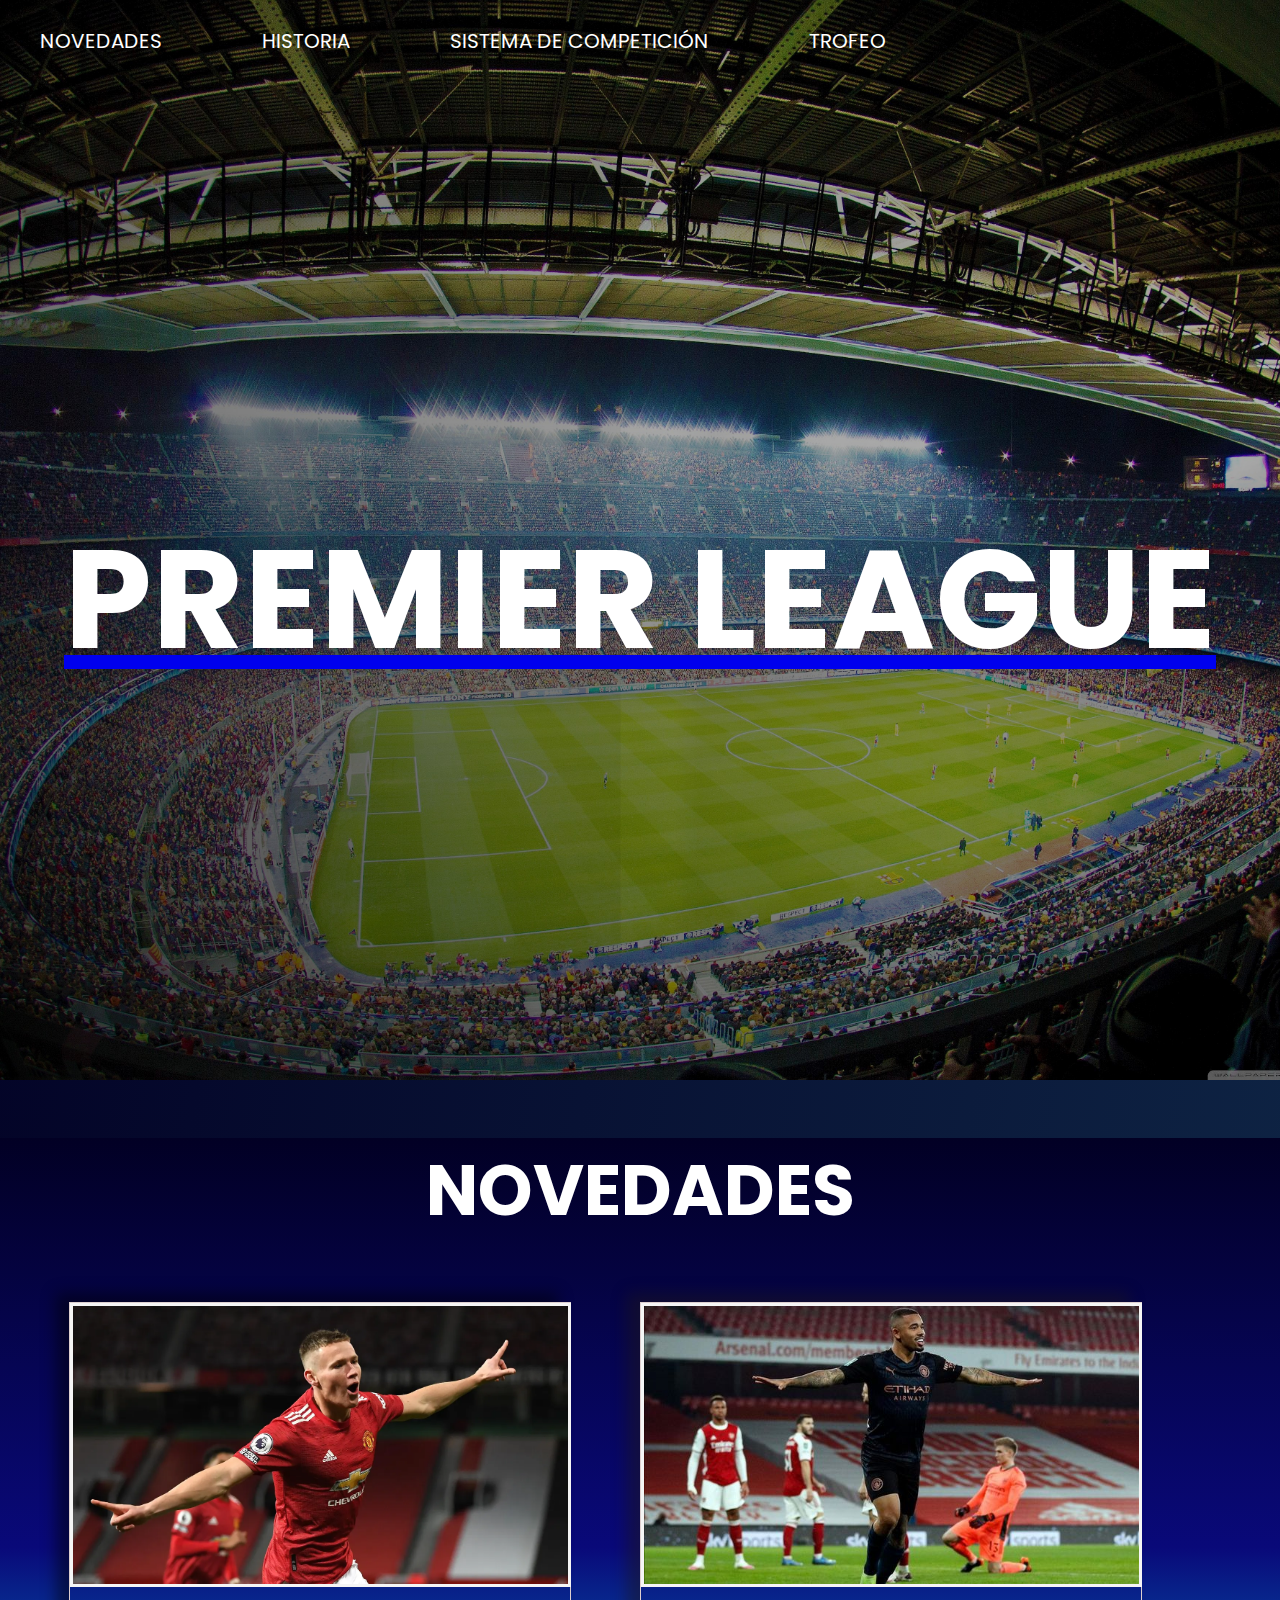
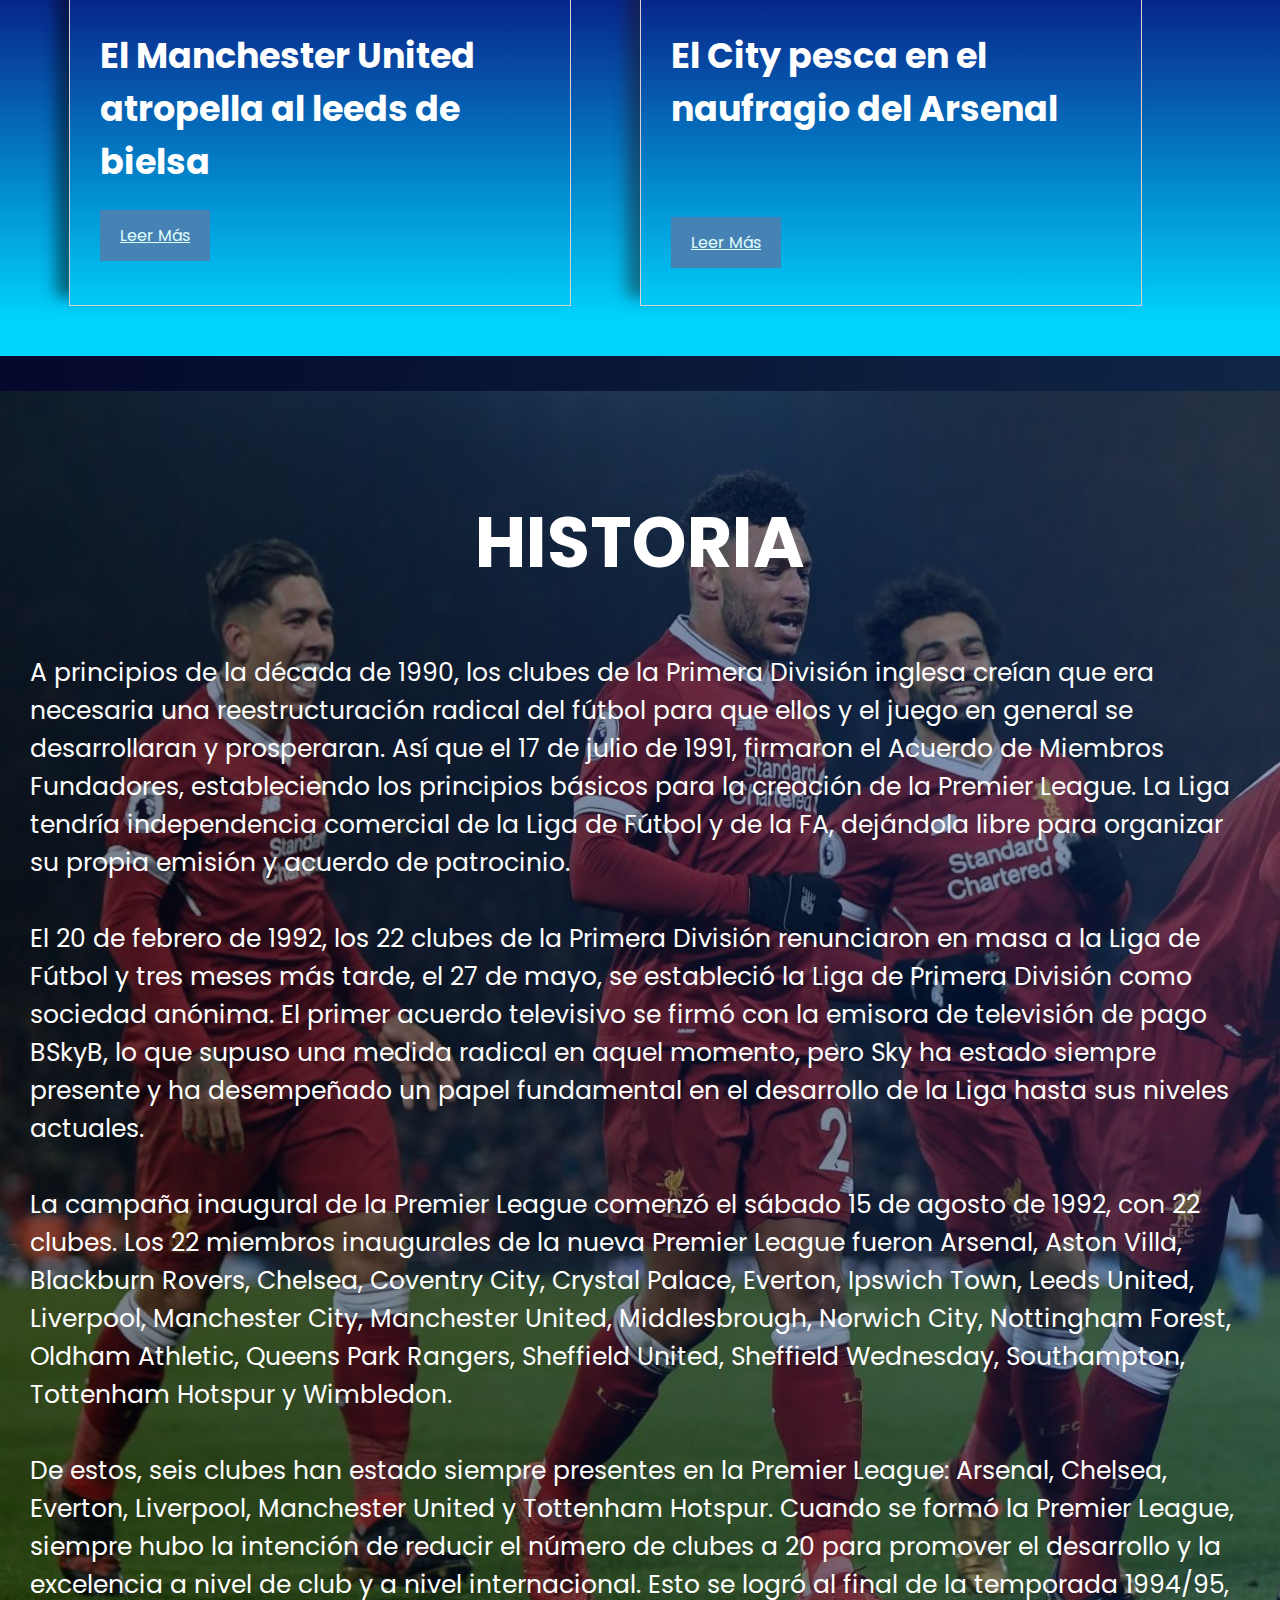
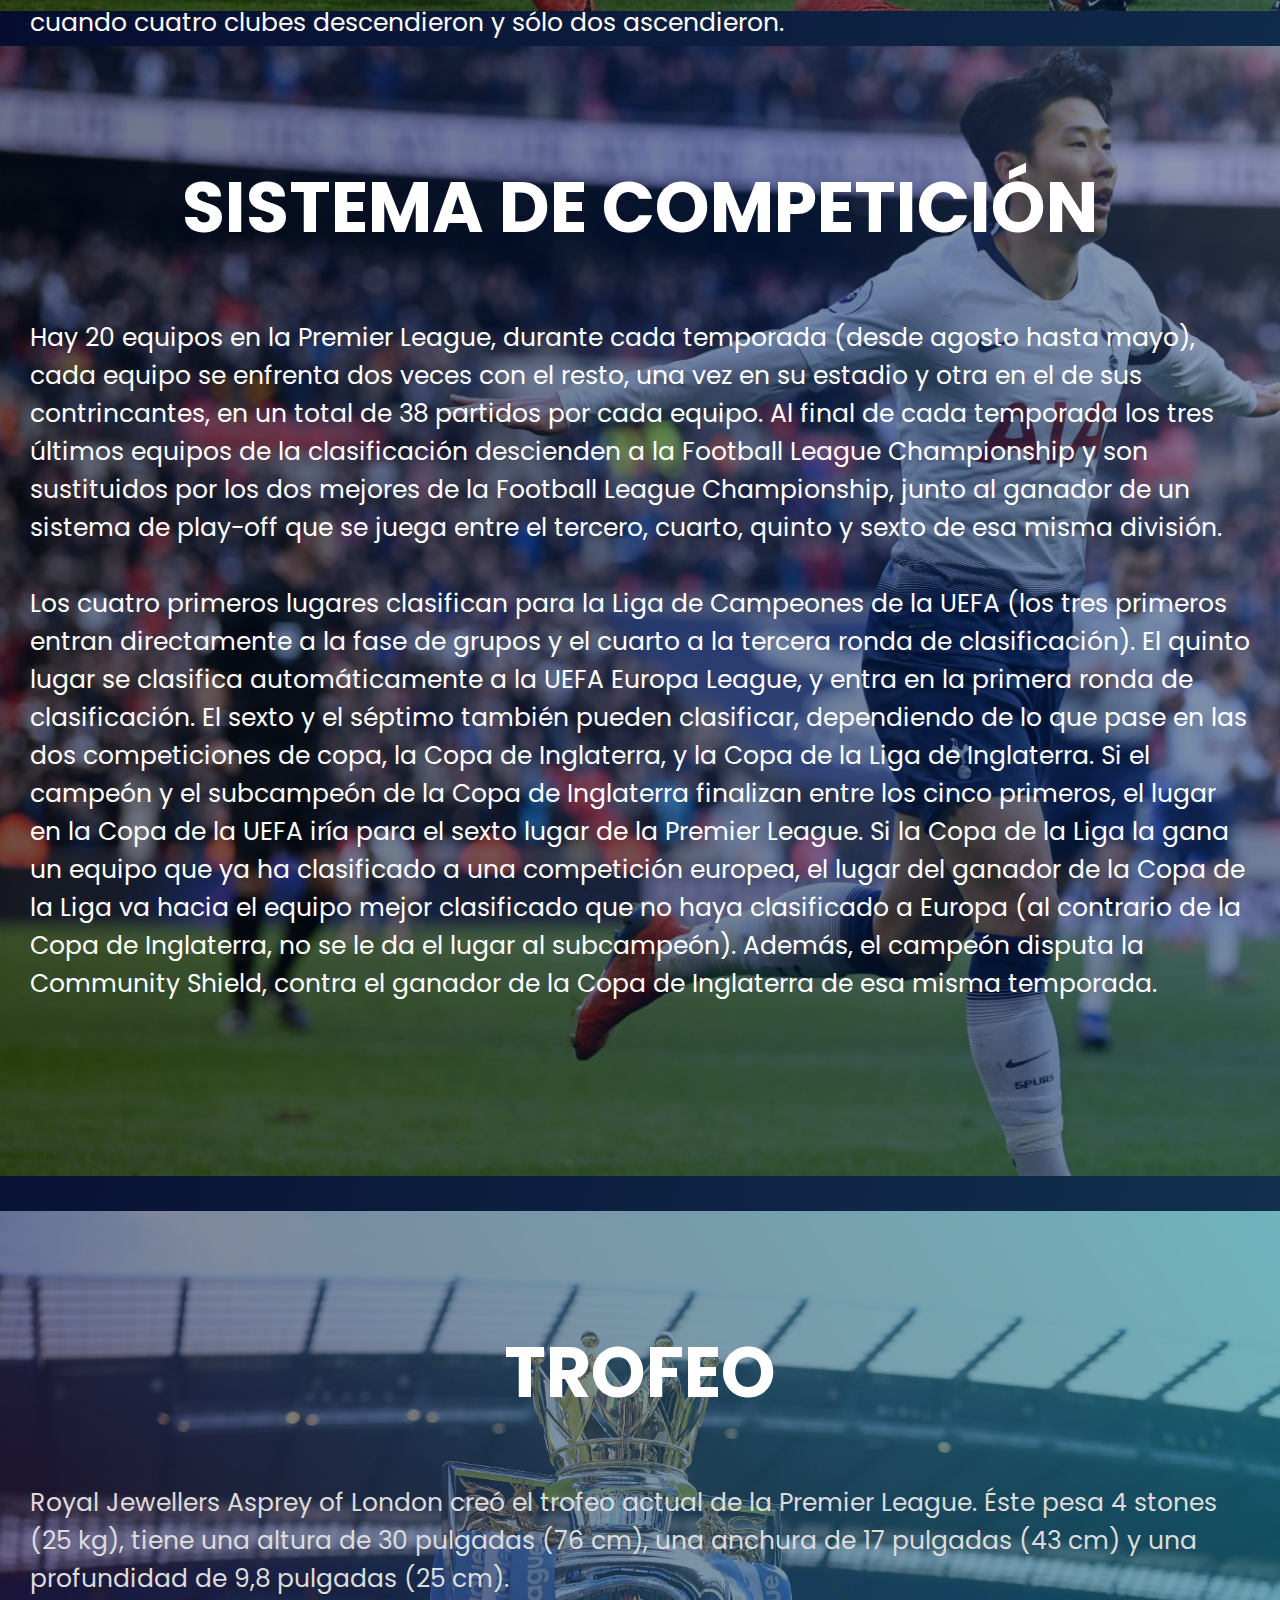
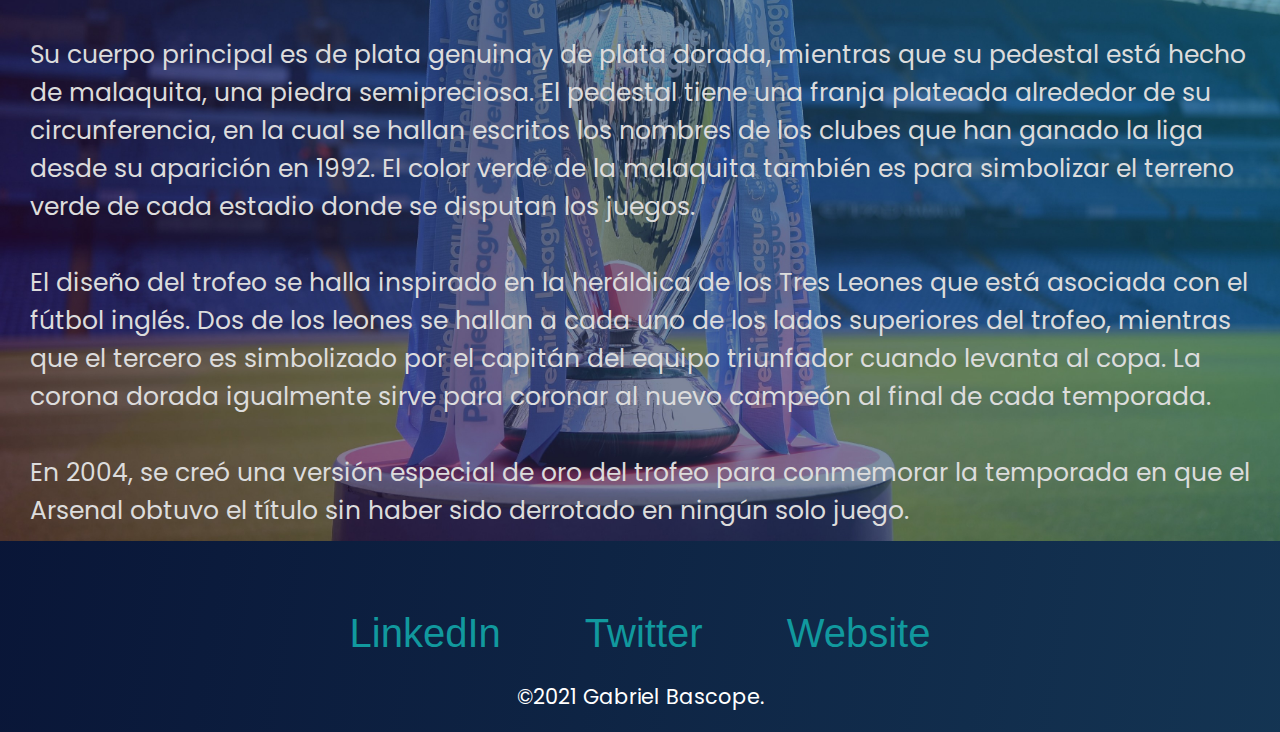
==== index.html @ 184c1cd0 "canvio de readme" ====
<!DOCTYPE html>
<html>
<head>
    <title>Premier League</title>
    <link  rel="stylesheet" href="css/styles.css">
    <link href="https://fonts.googleapis.com/css2?family=Poppins:wght@300&display=swap" rel="stylesheet">
     
 </head>
<body>
  




     <!-- PORTADA -->

     
    <div class ="PORTADA">
        
        <header>
            <nav>
            
                <ul class="navegacion">
                    <li><a href="#novedades">NOVEDADES</li></a>
                    <li><a href="#historia">HISTORIA</li></a> 
                    <li><a href="#Sistema">SISTEMA DE COMPETICIÓN</li></a>
                    <li><a href="#Trofeo">TROFEO</li></a>
                </ul>
                
            
            </nav>
        </header>

  
            <div class="titular">


                <a href="https://www.premierleague.com/" target="_blank">
                <font color='White'><h1 align='center'>PREMIER LEAGUE</h1></font>
                </a>
                
                
            </div>

          
           
    </div>
       <!-- FIN-DE-PORTADA -->

           


          <!-- NOVEDADES -->
    <section>
        <div id="novedades">
            <h2 align="center">NOVEDADES</h2>
            <div id="publicaciones">
                
                <div class="publicacion1"> 
                
                    <img src="images/manU.jpg" width="99%">
                    <h3>El Manchester United atropella al leeds de bielsa</h3>
                    <a href="https://www.sport.es/es/noticias/premier-league/manchester-united-atropella-leeds-8240069" target="_blank">Leer Más<i class="fas fa-angel-double fa-angle-double-right "></i></a>
                    
                </div>
                <div class="publicacion2">
                    
                    <img src="images/manCity.jpg" width="99%">
                    <h3>El City pesca en el naufragio del Arsenal</h3>
                    <a href="https://www.sport.es/es/noticias/england-league-cup/city-pesca-naufragio-arsenal-11418150" target="_blank">Leer Más<i class="fas fa-angel-double fa-angle-double-right "></i></a>
                
                </div>
            </div>
        </div>
            
           

    </section>


        <!-- FIN DE NOVEDADES -->
        


        

        <!-- INICIO DE HISTORIA -->
    <section>
        <div id="historia">

            <h2 align="center">HISTORIA</h2>

            <p>A principios de la década de 1990, los clubes de la Primera División inglesa creían que era necesaria una reestructuración radical del fútbol para que ellos y el juego en general se desarrollaran y prosperaran.
                Así que el 17 de julio de 1991, firmaron el Acuerdo de Miembros Fundadores, estableciendo los principios básicos para la creación de la Premier League.
                La Liga tendría independencia comercial de la Liga de Fútbol y de la FA, dejándola libre para organizar su propia emisión y acuerdo de patrocinio.<br><br>
                
                
                
                El 20 de febrero de 1992, los 22 clubes de la Primera División renunciaron en masa a la Liga de Fútbol y tres meses más tarde, el 27 de mayo, se estableció la Liga de Primera División como sociedad anónima.
                El primer acuerdo televisivo se firmó con la emisora de televisión de pago BSkyB, lo que supuso una medida radical en aquel momento, pero Sky ha estado siempre presente y ha desempeñado un papel fundamental en el desarrollo de la Liga hasta sus niveles actuales.<br><br>
                
                
                
                La campaña inaugural de la Premier League comenzó el sábado 15 de agosto de 1992, con 22 clubes.
                Los 22 miembros inaugurales de la nueva Premier League fueron Arsenal, Aston Villa, Blackburn Rovers, Chelsea, Coventry City, Crystal Palace, Everton, Ipswich Town, Leeds United, Liverpool, Manchester City, Manchester United, Middlesbrough, Norwich City, Nottingham Forest, Oldham Athletic, Queens Park Rangers, Sheffield United, Sheffield Wednesday, Southampton, Tottenham Hotspur y Wimbledon.<br><br>
                
                
                
                De estos, seis clubes han estado siempre presentes en la Premier League: Arsenal, Chelsea, Everton, Liverpool, Manchester United y Tottenham Hotspur. 
                Cuando se formó la Premier League, siempre hubo la intención de reducir el número de clubes a 20 para promover el desarrollo y la excelencia a nivel de club y a nivel internacional. Esto se logró al final de la temporada 1994/95, cuando cuatro clubes descendieron y sólo dos ascendieron.
                
            </p>

        </div>



   
    </section>
    <!-- FIN DE HISTORIA -->


    <!-- SISTEMA DE COMPETICIÓN -->
    <section>
        <div id="Sistema">
            <h2 align="center">SISTEMA DE COMPETICIÓN</h2>
            <p>Hay 20 equipos en la Premier League, durante cada temporada (desde agosto hasta mayo), cada equipo se enfrenta dos veces con el resto, una vez en su estadio y otra en el de sus contrincantes, en un total de 38 partidos por cada equipo. Al final de cada temporada los tres últimos equipos de la clasificación descienden a la Football League Championship y son sustituidos por los dos mejores de la Football League Championship, junto al ganador de un sistema de play-off que se juega entre el tercero, cuarto, quinto y sexto de esa misma división.<br><br>

            Los cuatro primeros lugares clasifican para la Liga de Campeones de la UEFA (los tres primeros entran directamente a la fase de grupos y el cuarto a la tercera ronda de clasificación). El quinto lugar se clasifica automáticamente a la UEFA Europa League, y entra en la primera ronda de clasificación. El sexto y el séptimo también pueden clasificar, dependiendo de lo que pase en las dos competiciones de copa, la Copa de Inglaterra, y la Copa de la Liga de Inglaterra. Si el campeón y el subcampeón de la Copa de Inglaterra finalizan entre los cinco primeros, el lugar en la Copa de la UEFA iría para el sexto lugar de la Premier League. Si la Copa de la Liga la gana un equipo que ya ha clasificado a una competición europea, el lugar del ganador de la Copa de la Liga va hacia el equipo mejor clasificado que no haya clasificado a Europa (al contrario de la Copa de Inglaterra, no se le da el lugar al subcampeón). Además, el campeón disputa la Community Shield, contra el ganador de la Copa de Inglaterra de esa misma temporada.</p>


        </div>
     

    </section>

    
    <!-- TROFEO -->

    <section>
        <div id="Trofeo">
            <h2 align="center">TROFEO</h2>
            <p>Royal Jewellers Asprey of London creó el trofeo actual de la Premier League. Éste pesa 4 stones (25 kg), tiene una altura de 30 pulgadas (76 cm), una anchura de 17 pulgadas (43 cm) y una profundidad de 9,8 pulgadas (25 cm).<br><br>

                Su cuerpo principal es de plata genuina y de plata dorada, mientras que su pedestal está hecho de malaquita, una piedra semipreciosa. El pedestal tiene una franja plateada alrededor de su circunferencia, en la cual se hallan escritos los nombres de los clubes que han ganado la liga desde su aparición en 1992. El color verde de la malaquita también es para simbolizar el terreno verde de cada estadio donde se disputan los juegos.<br><br>
                
                El diseño del trofeo se halla inspirado en la heráldica de los Tres Leones que está asociada con el fútbol inglés. Dos de los leones se hallan a cada uno de los lados superiores del trofeo, mientras que el tercero es simbolizado por el capitán del equipo triunfador cuando levanta al copa. La corona dorada igualmente sirve para coronar al nuevo campeón al final de cada temporada.<br><br>
                
                En 2004, se creó una versión especial de oro del trofeo para conmemorar la temporada en que el Arsenal obtuvo el título sin haber sido derrotado en ningún solo juego.
            </p>
        



        </div>

  



    </section>


       <div class="bottom-container">
        <a class="footer-link" href="https://youtu.be/dQw4w9WgXcQ" target="_blank">LinkedIn</a>
        <a class="footer-link" href="https://youtu.be/dQw4w9WgXcQ" target="_blank">Twitter</a>
        <a class="footer-link" href="https://youtu.be/dQw4w9WgXcQ" target="_blank">Website</a><br><br>
      </div>
      <div class="copy">
        &copy;2021 Gabriel Bascope.
       </div>
      


    <!-- FIN DE TROFEO---->
      
 
</body>
</html>
---- css/styles.css ----
html{

    scroll-behavior: smooth;
}


.navegacion a:hover{

    color: red;
    border-bottom: 3px solid red;

}


body{
    font-family: 'Poppins';
    margin: 0;
    background: linear-gradient(100deg, rgba(2,0,36,1) 0%, rgba(39,110,134,1) 59%, rgba(0,212,255,1) 100%);
    background-size: 400% 300%;
    animation: BgGradient 5s ease infinite;

}

@keyframes BgGradient{

0% { background-position: 0% 505 ;}
50%{background-position: 100% 50%;}
100%{background-position: 0% 50%;}

}



.navegacion a{
    text-decoration: none;
    color: white;
    margin-right: 100px;
    font-size: 20px;
    
}


.navegacion li{
list-style: none;
}


nav .navegacion {
    display: flex;
    position: absolute;
    top: 10px;
}


p{
    margin-left: 30px;
    margin-right: 30px;
    font-size: 25px;
        
}

h3{
    margin-left: 30px;
    margin-right: 30px;
    font-size: 35px;
}

h2{
    margin-left: 30px;
    margin-right: 30px;
    font-size: 70px;
        
}


h4{
    margin-left: 30px;
    margin-right: 30px;
}




.titular{
    font-size: 70px;
    hyphens: auto;
}
.titular :hover{

    box-shadow: inset 0 0 20px hsla(199, 63%, 71%, 0.5), 0 0 20px rgba(36, 179, 41, 0.4);
    outline-color: rgba(49, 138, 172, 0);
    outline-offset: 80px;
    text-shadow: 1px 1px 6px rgb(255, 255, 255);
    
}


.PORTADA{
    margin-left: auto;
    margin-right: auto;
    background:  url(/images/stadium.jpg);
    height: 20vh;
    background-repeat: no-repeat;
    background-size: cover;
    padding-top: 400px;
    padding-bottom: 500px;

}


#publicaciones h3{
    hyphens: auto;
    margin-right: 30px;
}



#novedades{

    background: rgb(2,0,36);
    background: -moz-linear-gradient(180deg, rgba(2,0,36,1) 0%, rgba(9,9,121,1) 50%, rgba(0,212,255,1) 96%);
    background: -webkit-linear-gradient(180deg, rgba(2,0,36,1) 0%, rgba(9,9,121,1) 50%, rgba(0,212,255,1) 96%);
    background: linear-gradient(180deg, rgba(2,0,36,1) 0%, rgba(9,9,121,1) 50%, rgba(0,212,255,1) 96%);
    filter: progid:DXImageTransform.Microsoft.gradient(startColorstr="#020024",endColorstr="#00d4ff",GradientType=1);
    color: white;
    /* margin-bottom: 50px;
    margin-top: 20px; */
    padding-bottom: 50px;
    

}


.publicacion1{
    /* padding-top:0px; */
    width: 90%;
    border: 1px solid #DDCFCF;
    width: 500px;
    box-shadow: -13px -9px 14px rgba(0, 0, 0, 0.47);
    padding-bottom: 50px;
    margin: 0 auto;



}

.publicacion1 img{
    background-size: cover;
}

.publicacion2{
    /* padding-top: 0px; */
    width: 100%;
    border: 1px solid #DDCFCF;
    width: 500px;
    box-shadow: -13px -9px 14px rgba(29, 24, 26, 0.47);
    padding-bottom: 50px;
    

}

.publicacion2 h3{

    padding-bottom: 60px;
}



#publicaciones{
    display:grid;
    grid-template-columns: 1fr 1fr;
    /* margin: 10px auto; */

}

#publicaciones a{ 

    margin-left: 30px;
    padding-top: 0px;
}

img{
    transition: all 0.5s ease;
    border-style: solid;
    border-color: whitesmoke;
}


#publicaciones img:hover{

    transform: scale(1.3);
}
#publicaciones a{
    text-decoration: underline;
    color: lightcyan;
    background: steelblue;
    padding:14px 20px 14px 20px;
}






#historia{
    padding-top: 15px;
    background: url(/images/liv.jpg);
    margin: 35px auto;
    height: 20vh;
    background-repeat: no-repeat;
    background-size: cover;
    padding-top: 40px;
    padding-bottom:1000px;
   
    
    
}



#historia h2 {
    color: #fff;

}
#historia p {
    color: #fff;

}


#Sistema{
    background: url(/images/son.jpg);
    margin: 35px auto;
    height: 20vh;
    background-repeat: no-repeat;
    background-size: cover;
    padding-top: 50px;
    padding-bottom: 900px;

}
#Sistema h2{

    color: #fff;
}
#Sistema p{

    color: #fff;
}


   
#Trofeo{

background-image: url(/images/Trofeo.jpg);
margin: 0 auto;
height: 20vh;
background-repeat: no-repeat;
background-size: cover;
padding-top: 50px;
padding-bottom: 700px;




}

#Trofeo p{

color: gainsboro;
}

#Trofeo h2{

color: #fff;
font-size: 70px;
}

.bottom-container{

padding-top:70px;
margin-top: 0px;
color: white;
text-align: center;

}


.bottom-container a{
color: #11999e; 
text-decoration: none;
font-family: 'Gill Sans', 'Gill Sans MT', Calibri, 'Trebuchet MS', sans-serif;
margin: 10px 40px;
font-size: 40px

}

.bottom-container a:hover{

color: white;
}

.copy{
text-align: center;
padding-bottom: 20px;
font-size: 1.3em;
color: white;
}
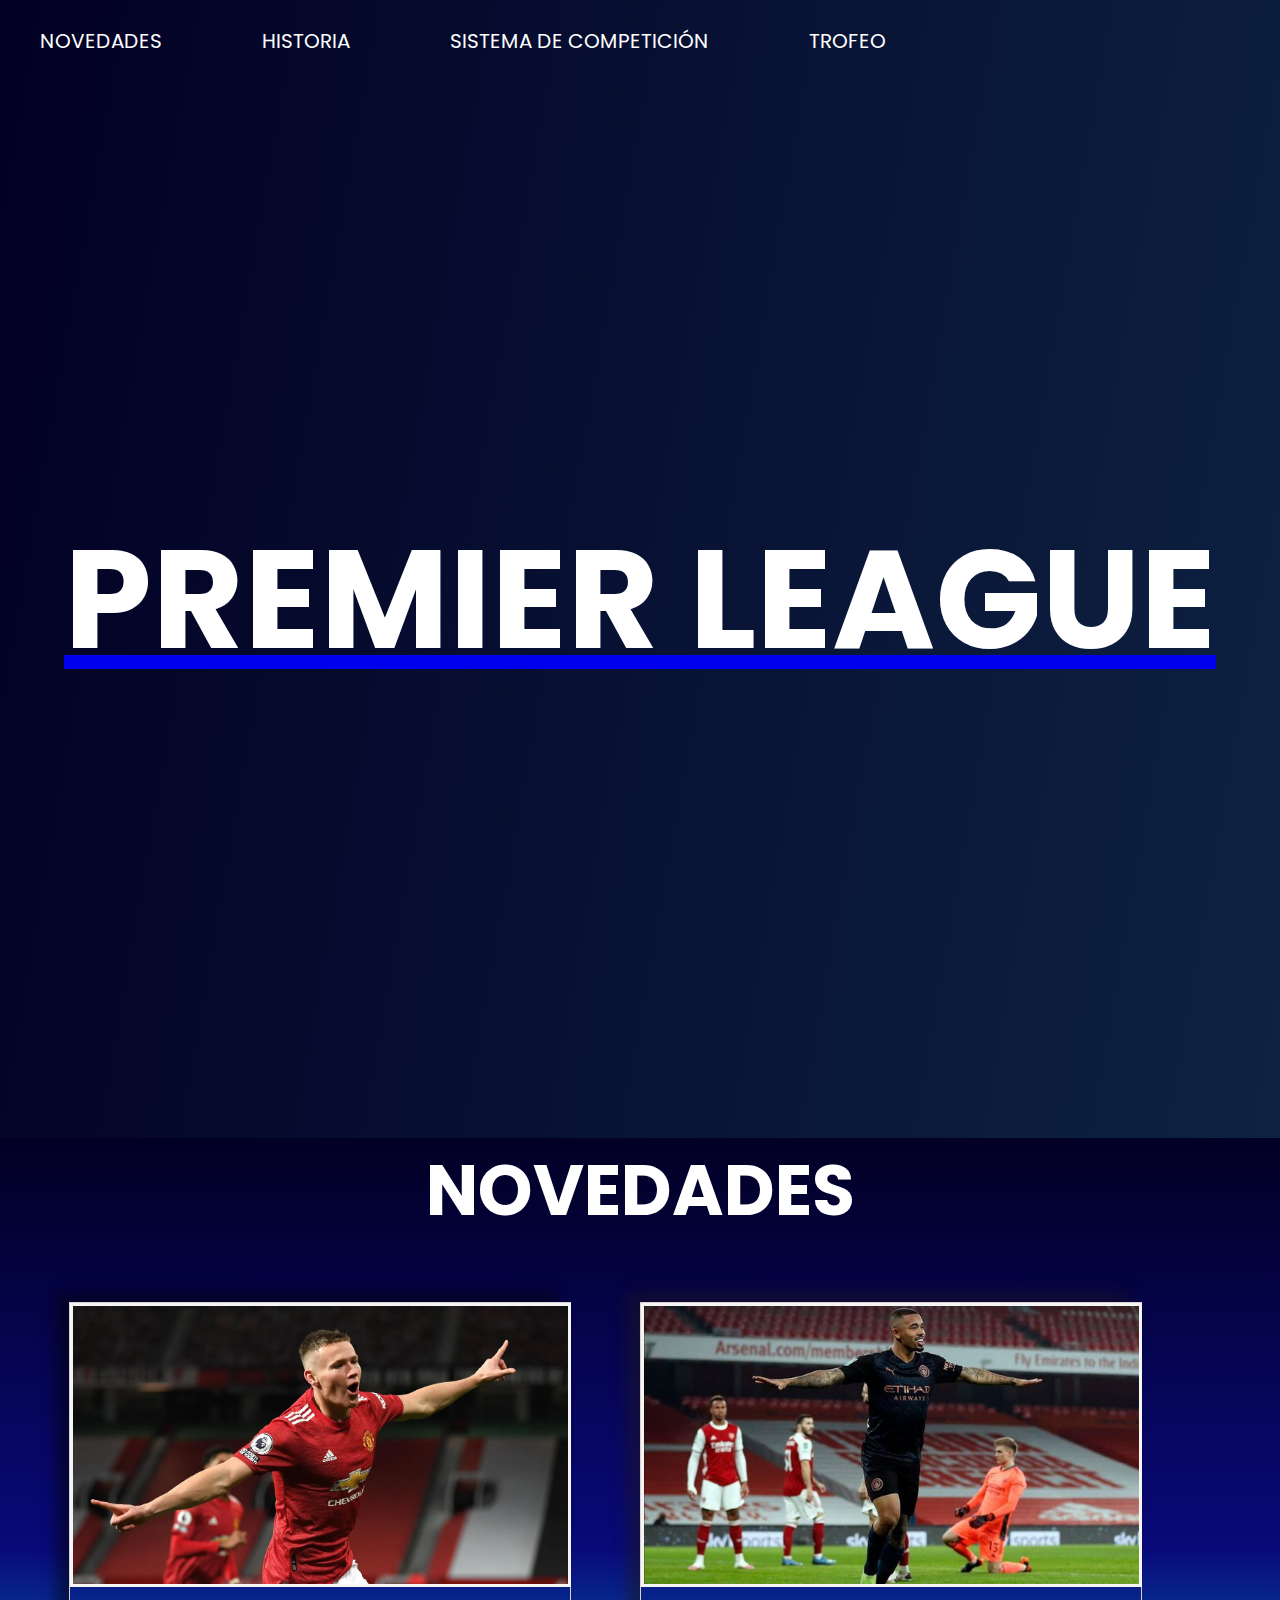
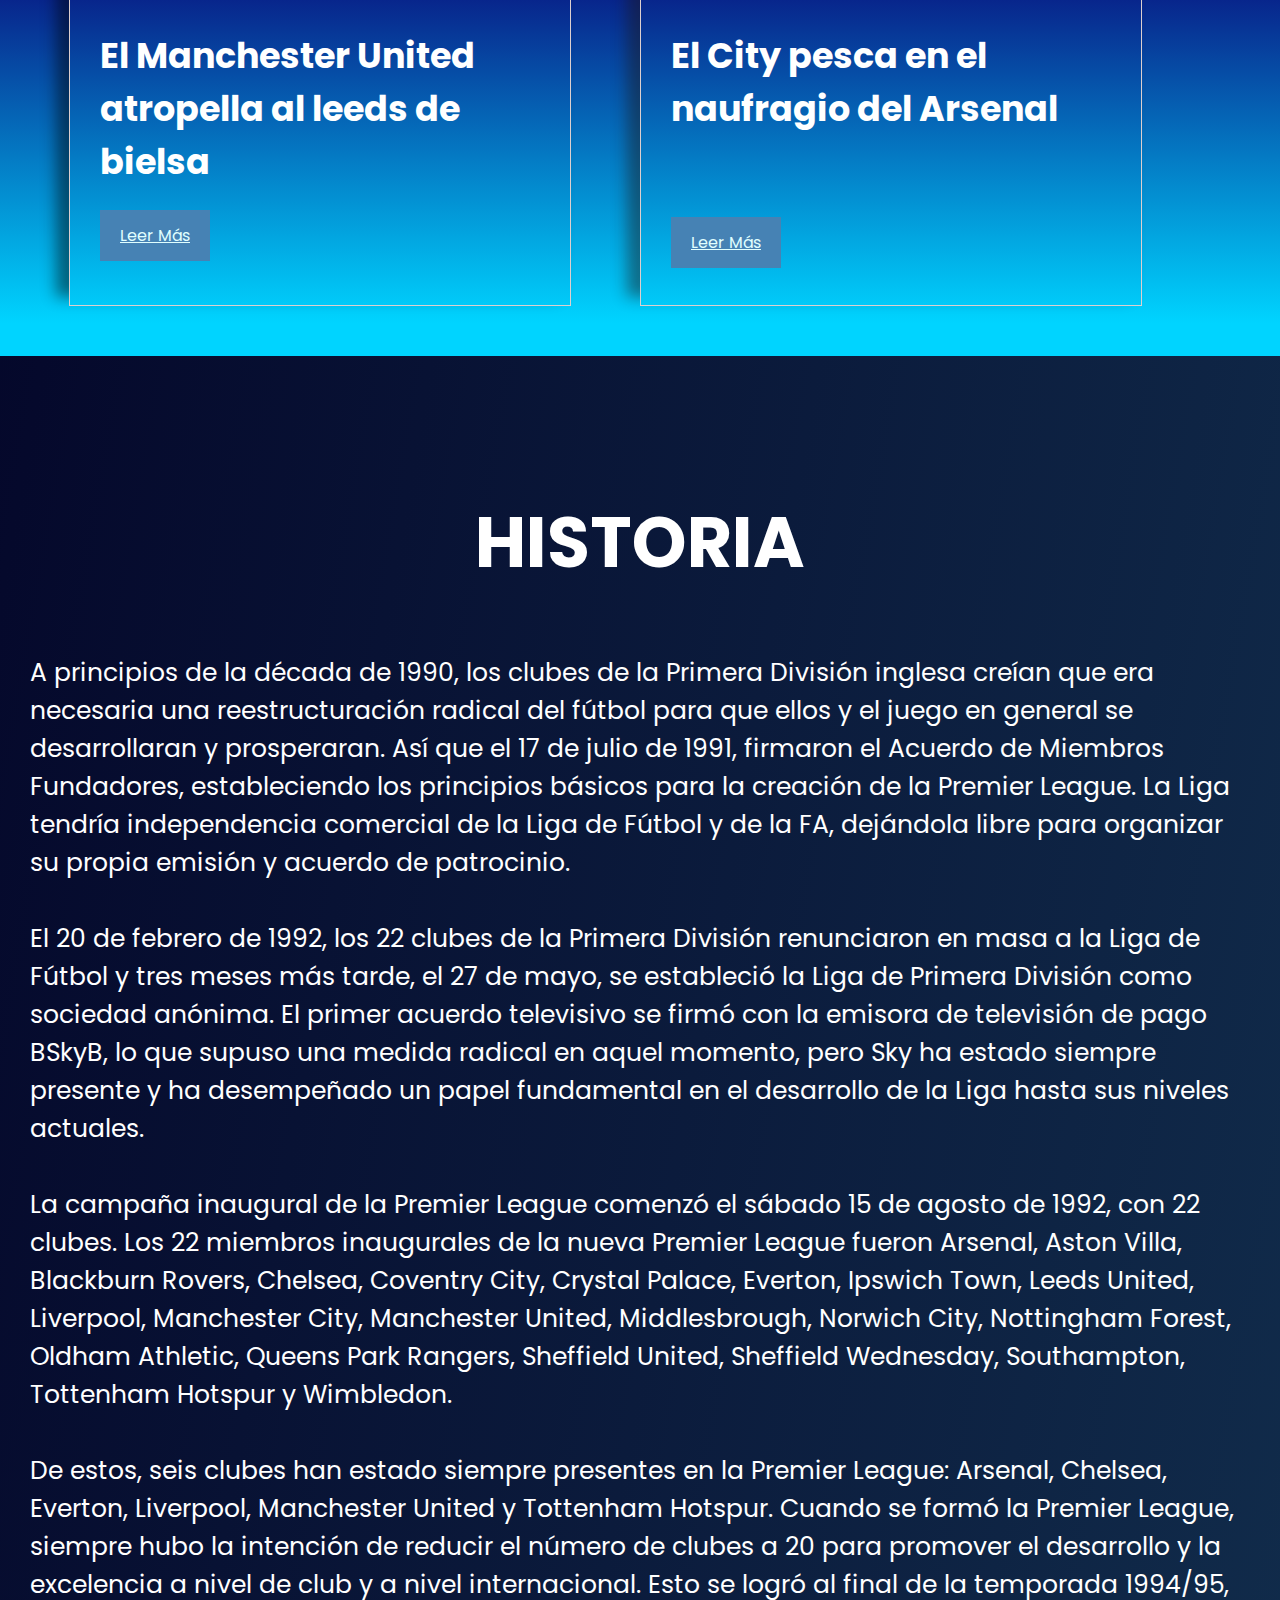
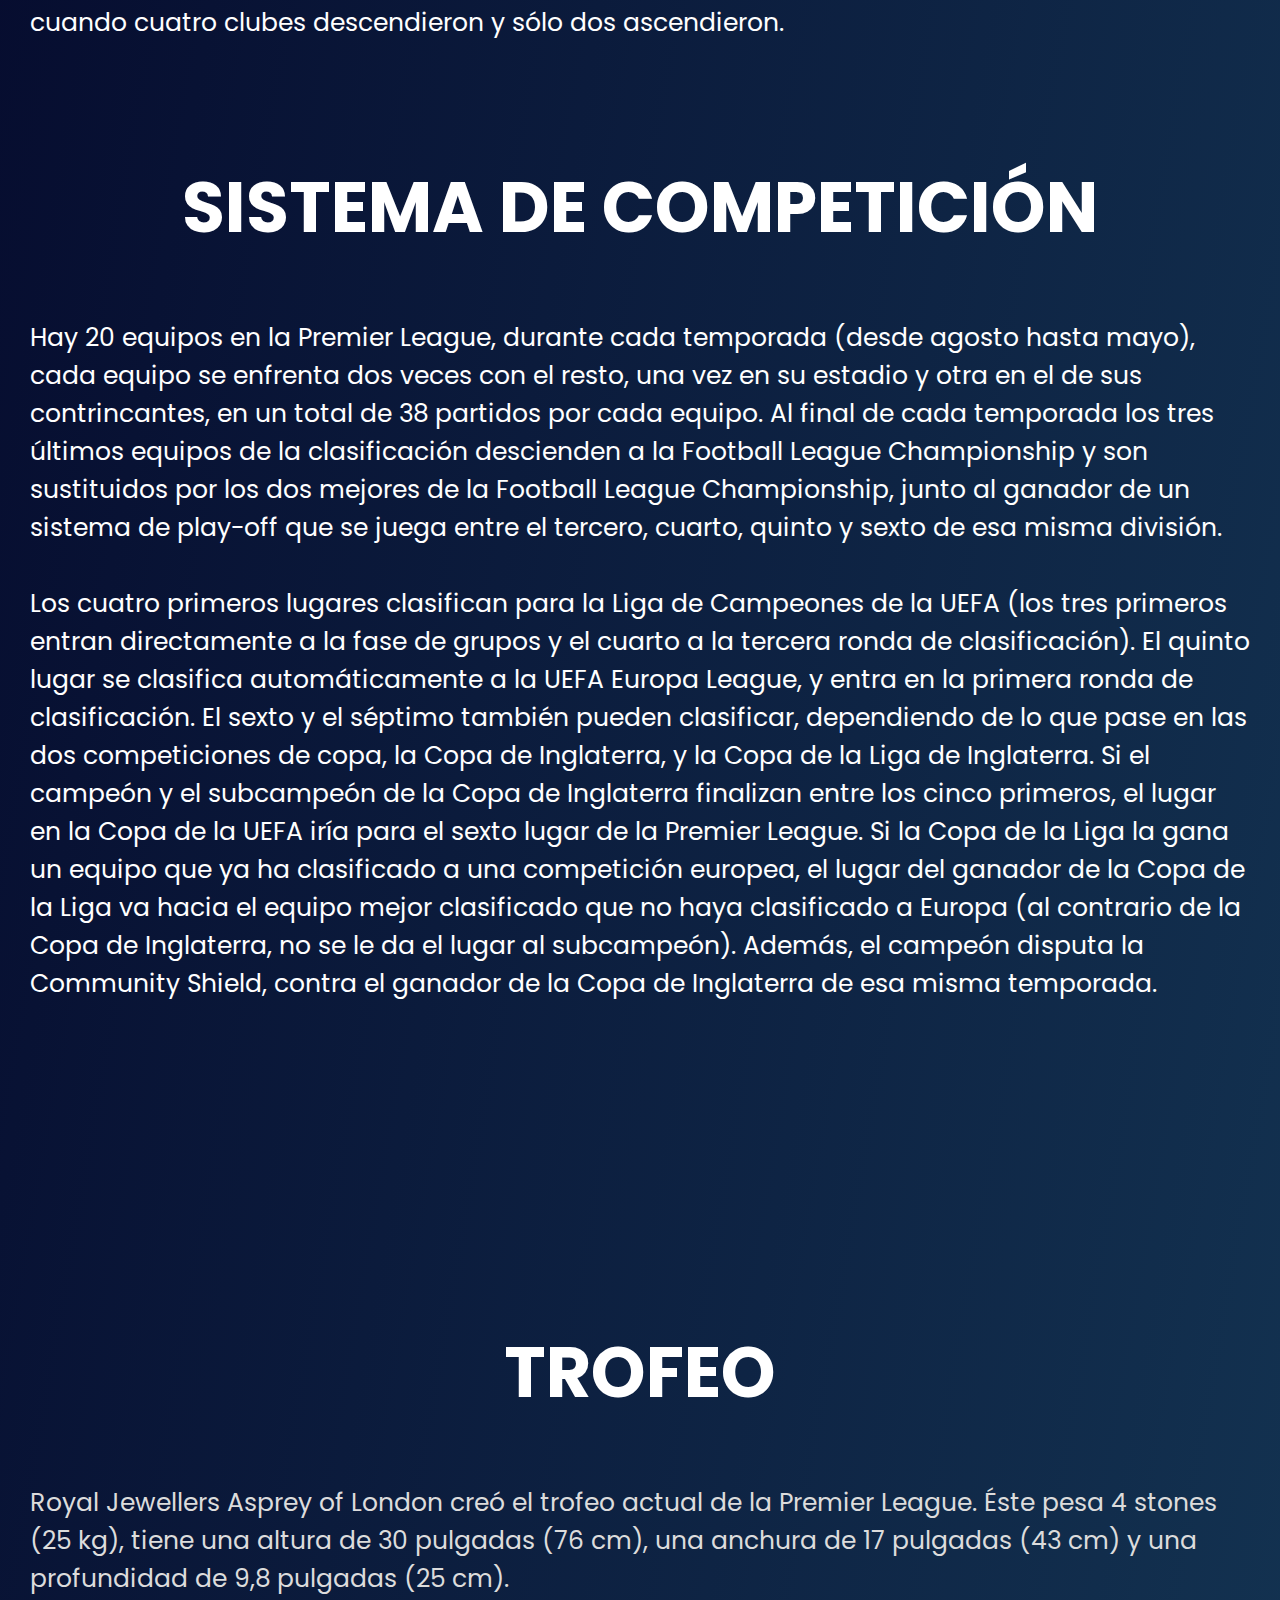
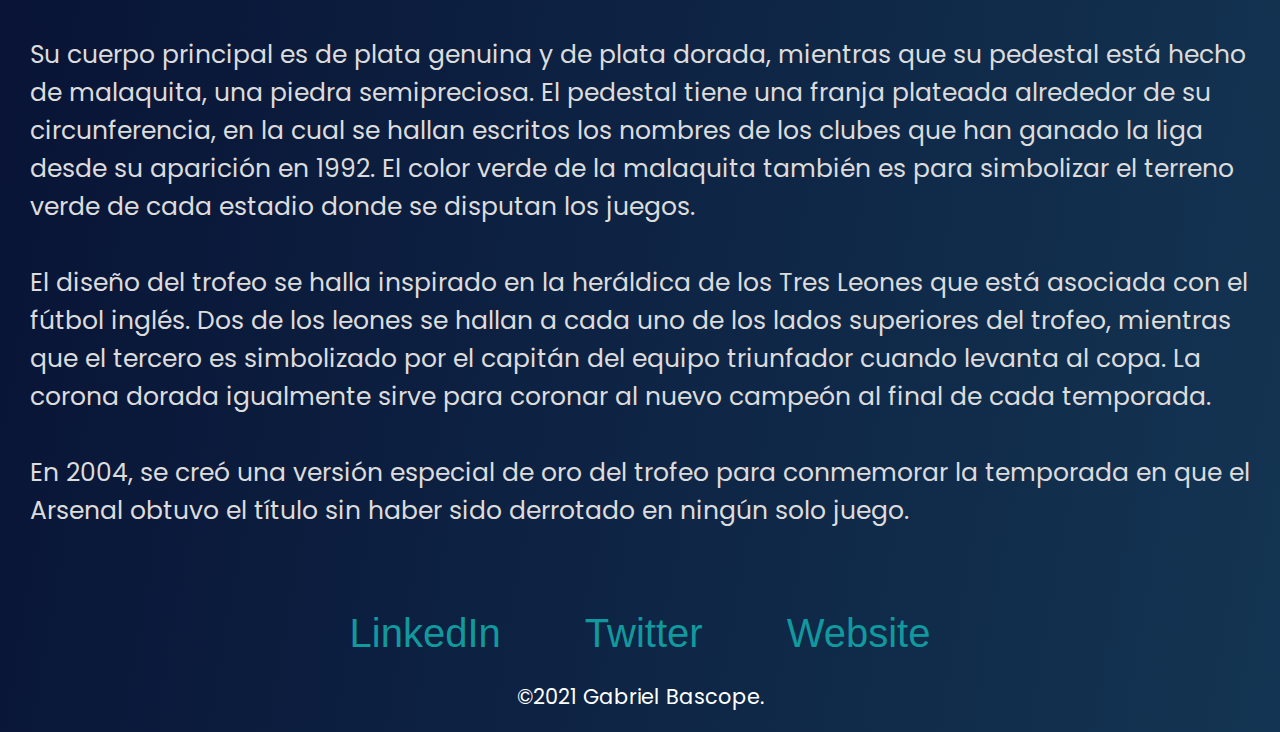
==== commit 9a30fbce: "updateCss" ====
--- a/index.html
+++ b/index.html
@@ -2,7 +2,7 @@
 <html>
 <head>
     <title>Premier League</title>
-    <link  rel="stylesheet" href="css/styles.css">
+    <link  rel="stylesheet" href="/css/styles.css">
     <link href="https://fonts.googleapis.com/css2?family=Poppins:wght@300&display=swap" rel="stylesheet">
      
  </head>
@@ -58,14 +58,14 @@
                 
                 <div class="publicacion1"> 
                 
-                    <img src="images/manU.jpg" width="99%">
+                    <img src="images/manU.jpg" width="99%" alt="Scott McTominay">
                     <h3>El Manchester United atropella al leeds de bielsa</h3>
                     <a href="https://www.sport.es/es/noticias/premier-league/manchester-united-atropella-leeds-8240069" target="_blank">Leer Más<i class="fas fa-angel-double fa-angle-double-right "></i></a>
                     
                 </div>
                 <div class="publicacion2">
                     
-                    <img src="images/manCity.jpg" width="99%">
+                    <img src="images/manCity.jpg" width="99%" alt="Gabriel Jesus">
                     <h3>El City pesca en el naufragio del Arsenal</h3>
                     <a href="https://www.sport.es/es/noticias/england-league-cup/city-pesca-naufragio-arsenal-11418150" target="_blank">Leer Más<i class="fas fa-angel-double fa-angle-double-right "></i></a>
                 
--- a/css/styles.css
+++ b/css/styles.css
@@ -99,7 +99,7 @@
 .PORTADA{
     margin-left: auto;
     margin-right: auto;
-    background:  url(/images/stadium.jpg);
+    background:  url(images/stadium.jpg);
     height: 20vh;
     background-repeat: no-repeat;
     background-size: cover;
@@ -205,7 +205,7 @@
 
 #historia{
     padding-top: 15px;
-    background: url(/images/liv.jpg);
+    background: url(images/liv.jpg);
     margin: 35px auto;
     height: 20vh;
     background-repeat: no-repeat;
@@ -230,7 +230,7 @@
 
 
 #Sistema{
-    background: url(/images/son.jpg);
+    background: url(images/son.jpg);
     margin: 35px auto;
     height: 20vh;
     background-repeat: no-repeat;
@@ -252,7 +252,7 @@
    
 #Trofeo{
 
-background-image: url(/images/Trofeo.jpg);
+background-image: url(images/Trofeo.jpg);
 margin: 0 auto;
 height: 20vh;
 background-repeat: no-repeat;
